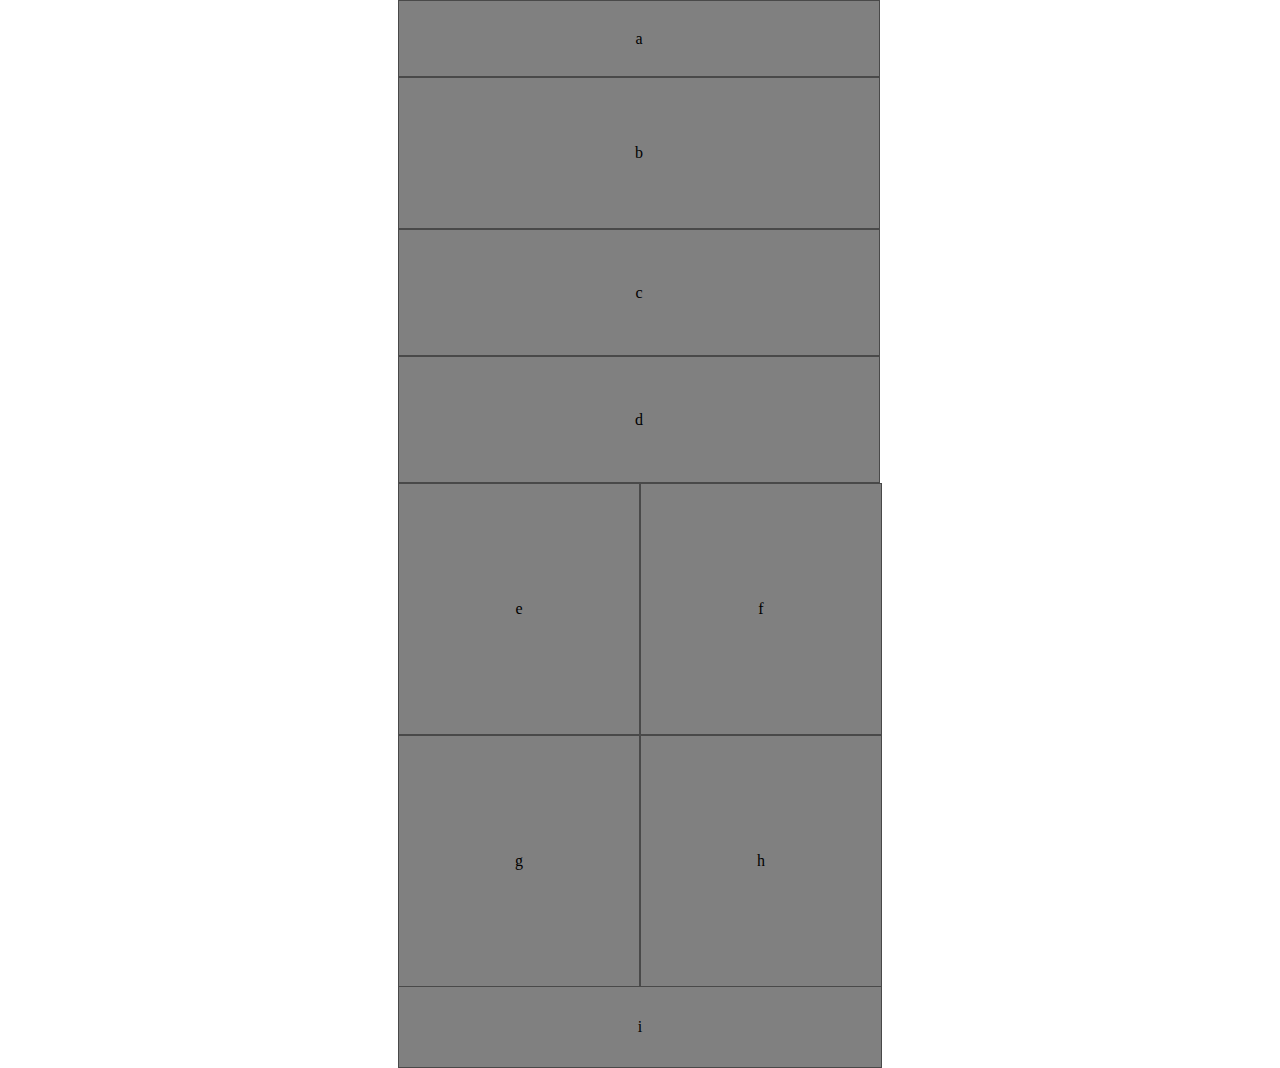
==== class-01/lab/index.html @ 4af4a5cb "mobile view complete" ====
<!DOCTYPE html>
<html lang="en">
<head>
  <meta charset="UTF-8">
  <meta name="viewport" content="width=device-width, initial-scale=1.0">
  <meta http-equiv="X-UA-Compatible" content="ie=edge">
  <title>CF 301: Lab 01</title>
  <link href="css/reset.css" rel="stylesheet">
  <link href="css/base.css" rel="stylesheet">
  <link href="css/layout.css" rel="stylesheet">
  <link href="css/theme.css" rel="stylesheet">
</head>
<body>
  <div id='wrapper'>
    <header>
        <div class='headerSmall'>a</div>
        <div class='headerLarge'>b</div>
        <div class='headerMedium'>c</div>
        <div class='headerMedium'>d</div>
      </header>
        
      <main>
        <div>e</div>
        <div>f</div>
        <div>g</div>
        <div>h</div>
      </main>
  
      <footer>
        <div>i</div>
      </footer>
  </div>
  
</body>
</html>
---- class-01/lab/css/base.css ----
div {
  text-align: center;
}
---- class-01/lab/css/layout.css ----
#wrapper {
  margin: auto;
}

header, main, footer {
  width: 484px;
  margin: auto;
}

header div {
  width: 480px;
}

.headerSmall {
  line-height: 75px;
}

.headerLarge {
  line-height: 150px;
}

.headerMedium {
  line-height: 125px;
}

main {
  height: auto;
}

main div {
  float: left;
  width: 240px;
  line-height: 250px;
}

footer div {
  line-height: 80px;
}
---- class-01/lab/css/theme.css ----
header div, main div, footer div {
  background-color: gray;
  border: 1px solid rgb(73, 73, 73);
}
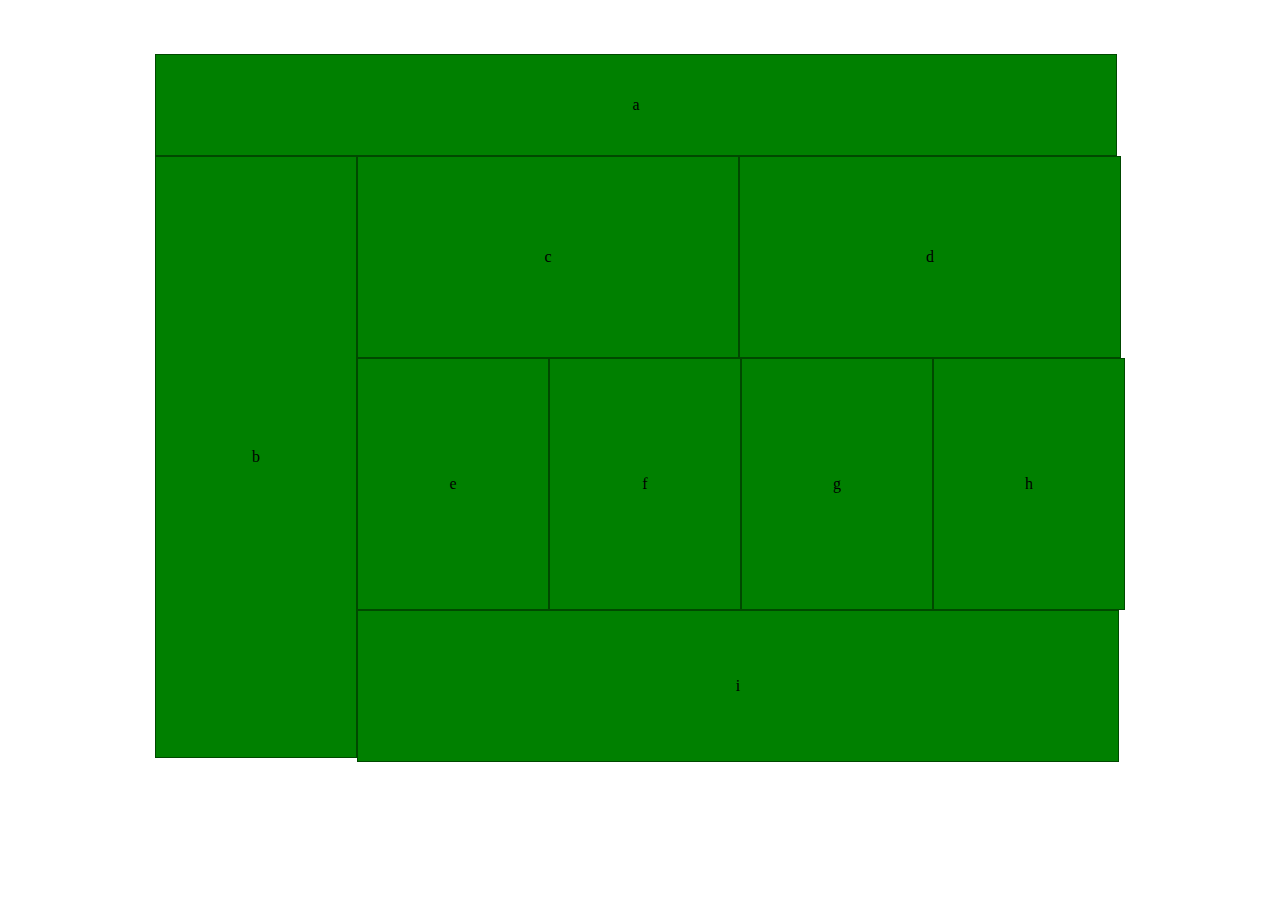
==== commit c973c0f7: "lab complete" ====
--- a/class-01/lab/index.html
+++ b/class-01/lab/index.html
@@ -6,30 +6,23 @@
   <meta http-equiv="X-UA-Compatible" content="ie=edge">
   <title>CF 301: Lab 01</title>
   <link href="css/reset.css" rel="stylesheet">
-  <link href="css/base.css" rel="stylesheet">
   <link href="css/layout.css" rel="stylesheet">
   <link href="css/theme.css" rel="stylesheet">
 </head>
 <body>
   <div id='wrapper'>
-    <header>
-        <div class='headerSmall'>a</div>
-        <div class='headerLarge'>b</div>
-        <div class='headerMedium'>c</div>
-        <div class='headerMedium'>d</div>
-      </header>
-        
-      <main>
-        <div>e</div>
-        <div>f</div>
-        <div>g</div>
-        <div>h</div>
-      </main>
-  
-      <footer>
-        <div>i</div>
-      </footer>
+    
+    <div class='headerSmall'>a</div>
+    <div class='headerLarge'>b</div>
+    <div class='headerMedium'>c</div>
+    <div class='headerMedium'>d</div>
+    <div class='square'>e</div>
+    <div class='square'>f</div>
+    <div class='square'>g</div>
+    <div class='square'>h</div>
+    <div class='footer'>i</div>
+    
   </div>
-  
+
 </body>
 </html>--- a/class-01/lab/css/layout.css
+++ b/class-01/lab/css/layout.css
@@ -1,38 +1,73 @@
+/* Mobile as default */
 #wrapper {
-  margin: auto;
+  margin: 0 auto;
+  text-align: center;
+  width: 484px;
+  margin-top: 6vh;
 }
 
-header, main, footer {
-  width: 484px;
-  margin: auto;
-}
-
-header div {
-  width: 480px;
+#wrapper div {
+  float: left;
+  clear: none;
 }
 
 .headerSmall {
   line-height: 75px;
+  width: 480px;
 }
 
 .headerLarge {
   line-height: 150px;
+  width: 480px;
 }
 
 .headerMedium {
   line-height: 125px;
+  width: 480px;
 }
 
-main {
-  height: auto;
-}
-
-main div {
-  float: left;
+.square {
   width: 240px;
   line-height: 250px;
 }
 
-footer div {
+.footer {
   line-height: 80px;
+  width:480px;
+  margin-bottom: 6vh;
+}
+
+/* Desktop View */
+@media (min-width: 768px) {
+  #wrapper {
+    width: 970px;
+  }
+  
+  .headerSmall {
+    width: 960px;
+    line-height: 100px;
+  }
+  
+  .footer {
+    width: 760px;
+    line-height: 150px;
+  }
+
+  .square {
+    width: 190px;
+    line-height: 250px;
+  }
+
+  .headerLarge {
+    width: 200px;
+    line-height: 600px;
+    margin-left: 0px;
+    float: left;
+  }
+
+  .headerMedium {
+    line-height: 200px;
+    width: 380px;
+    margin: auto;
+  }
 }--- a/class-01/lab/css/theme.css
+++ b/class-01/lab/css/theme.css
@@ -1,4 +1,13 @@
-header div, main div, footer div {
+#wrapper div {
   background-color: gray;
   border: 1px solid rgb(73, 73, 73);
+  text-align: center;
+}
+
+@media (min-width: 768px) {
+  #wrapper div {
+    background-color: green;
+    border: 1px solid rgb(0, 73, 0);
+    text-align: center;
+  }  
 }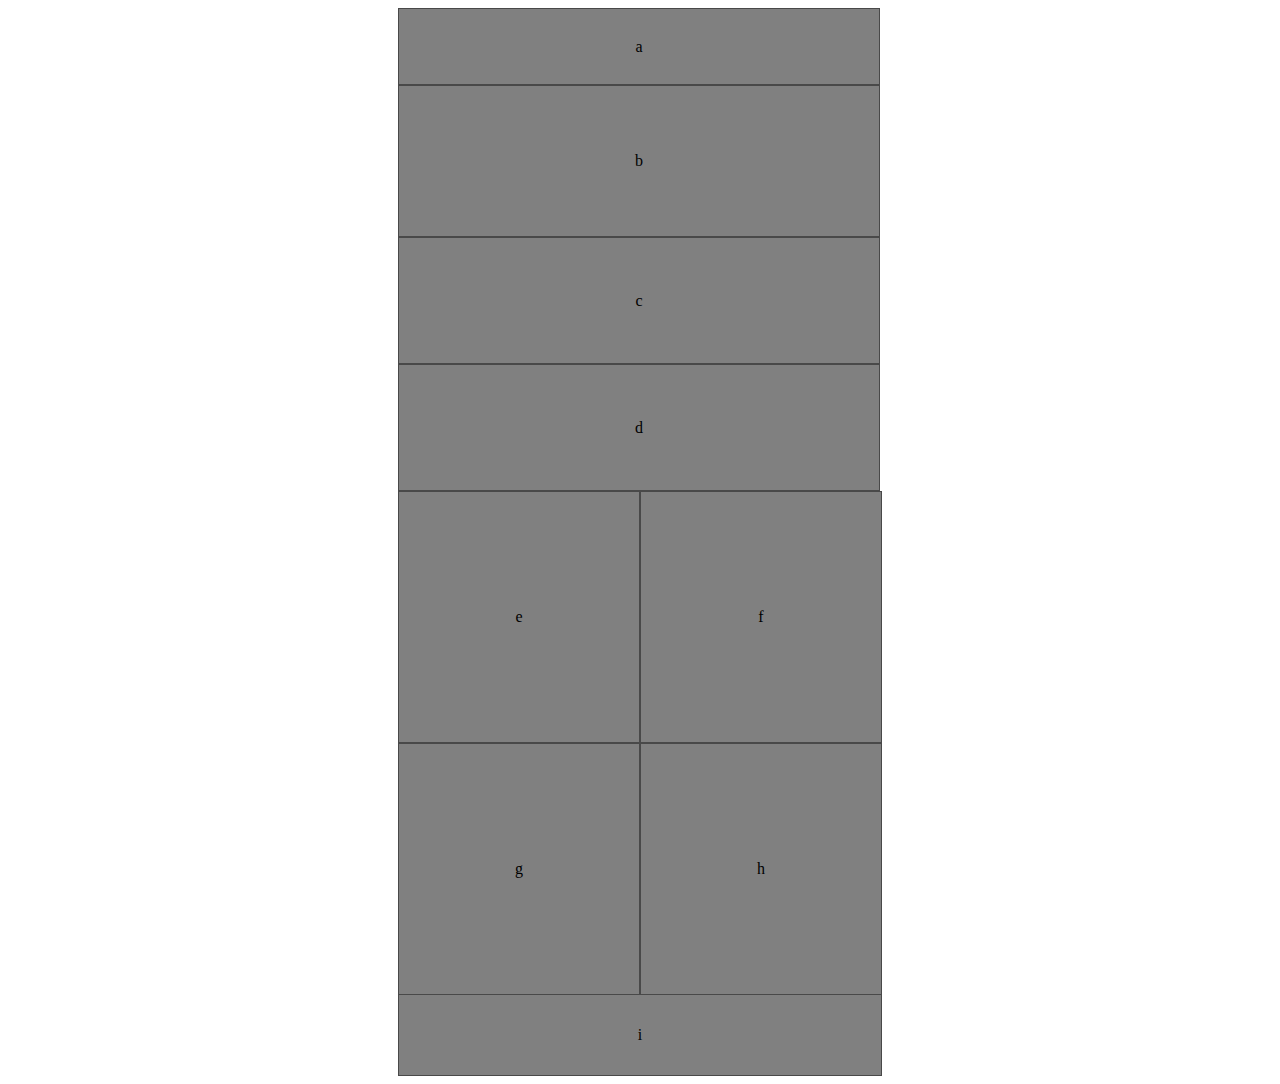
==== commit 15f2203b: "resolved merge conflicts" ====
--- a/class-01/lab/index.html
+++ b/class-01/lab/index.html
@@ -6,23 +6,30 @@
   <meta http-equiv="X-UA-Compatible" content="ie=edge">
   <title>CF 301: Lab 01</title>
   <link href="css/reset.css" rel="stylesheet">
+  <link href="css/base.css" rel="stylesheet">
   <link href="css/layout.css" rel="stylesheet">
   <link href="css/theme.css" rel="stylesheet">
 </head>
 <body>
   <div id='wrapper'>
-    
-    <div class='headerSmall'>a</div>
-    <div class='headerLarge'>b</div>
-    <div class='headerMedium'>c</div>
-    <div class='headerMedium'>d</div>
-    <div class='square'>e</div>
-    <div class='square'>f</div>
-    <div class='square'>g</div>
-    <div class='square'>h</div>
-    <div class='footer'>i</div>
-    
+    <header>
+        <div class='headerSmall'>a</div>
+        <div class='headerLarge'>b</div>
+        <div class='headerMedium'>c</div>
+        <div class='headerMedium'>d</div>
+      </header>
+        
+      <main>
+        <div>e</div>
+        <div>f</div>
+        <div>g</div>
+        <div>h</div>
+      </main>
+  
+      <footer>
+        <div>i</div>
+      </footer>
   </div>
-
+  
 </body>
 </html>--- a/class-01/lab/css/base.css
+++ b/class-01/lab/css/base.css
@@ -0,0 +1,3 @@
+div {
+  text-align: center;
+}--- a/class-01/lab/css/layout.css
+++ b/class-01/lab/css/layout.css
@@ -1,73 +1,38 @@
-/* Mobile as default */
 #wrapper {
-  margin: 0 auto;
-  text-align: center;
-  width: 484px;
-  margin-top: 6vh;
+  margin: auto;
 }
 
-#wrapper div {
-  float: left;
-  clear: none;
+header, main, footer {
+  width: 484px;
+  margin: auto;
+}
+
+header div {
+  width: 480px;
 }
 
 .headerSmall {
   line-height: 75px;
-  width: 480px;
 }
 
 .headerLarge {
   line-height: 150px;
-  width: 480px;
 }
 
 .headerMedium {
   line-height: 125px;
-  width: 480px;
 }
 
-.square {
+main {
+  height: auto;
+}
+
+main div {
+  float: left;
   width: 240px;
   line-height: 250px;
 }
 
-.footer {
+footer div {
   line-height: 80px;
-  width:480px;
-  margin-bottom: 6vh;
-}
-
-/* Desktop View */
-@media (min-width: 768px) {
-  #wrapper {
-    width: 970px;
-  }
-  
-  .headerSmall {
-    width: 960px;
-    line-height: 100px;
-  }
-  
-  .footer {
-    width: 760px;
-    line-height: 150px;
-  }
-
-  .square {
-    width: 190px;
-    line-height: 250px;
-  }
-
-  .headerLarge {
-    width: 200px;
-    line-height: 600px;
-    margin-left: 0px;
-    float: left;
-  }
-
-  .headerMedium {
-    line-height: 200px;
-    width: 380px;
-    margin: auto;
-  }
 }--- a/class-01/lab/css/theme.css
+++ b/class-01/lab/css/theme.css
@@ -1,13 +1,4 @@
-#wrapper div {
+header div, main div, footer div {
   background-color: gray;
   border: 1px solid rgb(73, 73, 73);
-  text-align: center;
-}
-
-@media (min-width: 768px) {
-  #wrapper div {
-    background-color: green;
-    border: 1px solid rgb(0, 73, 0);
-    text-align: center;
-  }  
 }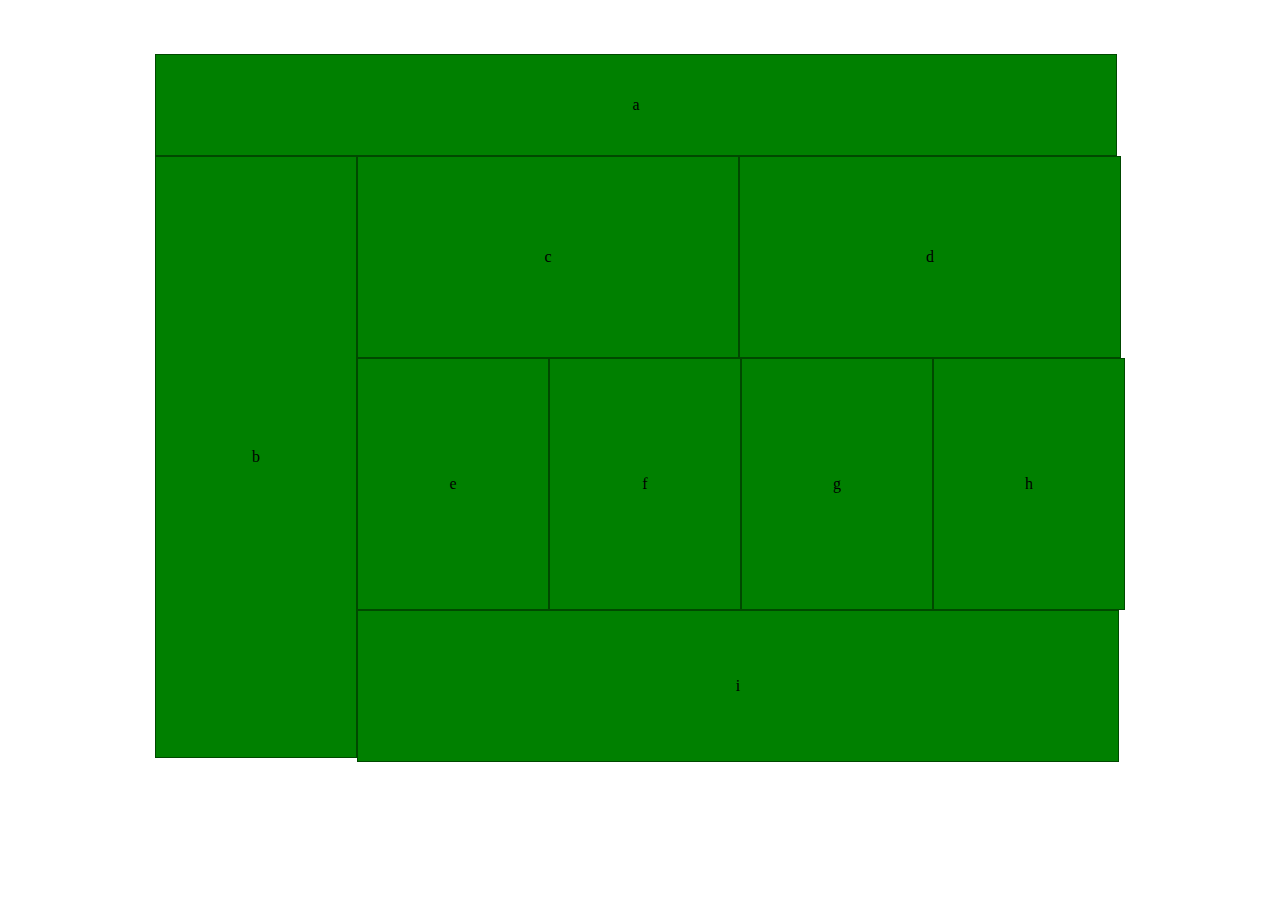
==== commit 77e01502: "lab 1 restored" ====
--- a/class-01/lab/index.html
+++ b/class-01/lab/index.html
@@ -6,30 +6,23 @@
   <meta http-equiv="X-UA-Compatible" content="ie=edge">
   <title>CF 301: Lab 01</title>
   <link href="css/reset.css" rel="stylesheet">
-  <link href="css/base.css" rel="stylesheet">
   <link href="css/layout.css" rel="stylesheet">
   <link href="css/theme.css" rel="stylesheet">
 </head>
 <body>
   <div id='wrapper'>
-    <header>
-        <div class='headerSmall'>a</div>
-        <div class='headerLarge'>b</div>
-        <div class='headerMedium'>c</div>
-        <div class='headerMedium'>d</div>
-      </header>
-        
-      <main>
-        <div>e</div>
-        <div>f</div>
-        <div>g</div>
-        <div>h</div>
-      </main>
-  
-      <footer>
-        <div>i</div>
-      </footer>
+
+    <div class='headerSmall'>a</div>
+    <div class='headerLarge'>b</div>
+    <div class='headerMedium'>c</div>
+    <div class='headerMedium'>d</div>
+    <div class='square'>e</div>
+    <div class='square'>f</div>
+    <div class='square'>g</div>
+    <div class='square'>h</div>
+    <div class='footer'>i</div>
+
   </div>
-  
+
 </body>
-</html>+</html> --- a/class-01/lab/css/layout.css
+++ b/class-01/lab/css/layout.css
@@ -1,38 +1,73 @@
+/* Mobile as default */
 #wrapper {
-  margin: auto;
+  margin: 0 auto;
+  text-align: center;
+  width: 484px;
+  margin-top: 6vh;
 }
 
-header, main, footer {
-  width: 484px;
-  margin: auto;
-}
-
-header div {
-  width: 480px;
+#wrapper div {
+  float: left;
+  clear: none;
 }
 
 .headerSmall {
   line-height: 75px;
+  width: 480px;
 }
 
 .headerLarge {
   line-height: 150px;
+  width: 480px;
 }
 
 .headerMedium {
   line-height: 125px;
+  width: 480px;
 }
 
-main {
-  height: auto;
-}
-
-main div {
-  float: left;
+.square {
   width: 240px;
   line-height: 250px;
 }
 
-footer div {
+.footer {
   line-height: 80px;
-}+  width:480px;
+  margin-bottom: 6vh;
+}
+
+/* Desktop View */
+@media (min-width: 768px) {
+  #wrapper {
+    width: 970px;
+  }
+
+  .headerSmall {
+    width: 960px;
+    line-height: 100px;
+  }
+
+  .footer {
+    width: 760px;
+    line-height: 150px;
+  }
+
+  .square {
+    width: 190px;
+    line-height: 250px;
+  }
+
+  .headerLarge {
+    width: 200px;
+    line-height: 600px;
+    margin-left: 0px;
+    float: left;
+  }
+
+  .headerMedium {
+    line-height: 200px;
+    width: 380px;
+    margin: auto;
+  }
+} --- a/class-01/lab/css/theme.css
+++ b/class-01/lab/css/theme.css
@@ -1,4 +1,13 @@
-header div, main div, footer div {
+#wrapper div {
   background-color: gray;
   border: 1px solid rgb(73, 73, 73);
-}+  text-align: center;
+}
+
+@media (min-width: 768px) {
+  #wrapper div {
+    background-color: green;
+    border: 1px solid rgb(0, 73, 0);
+    text-align: center;
+  }  
+} 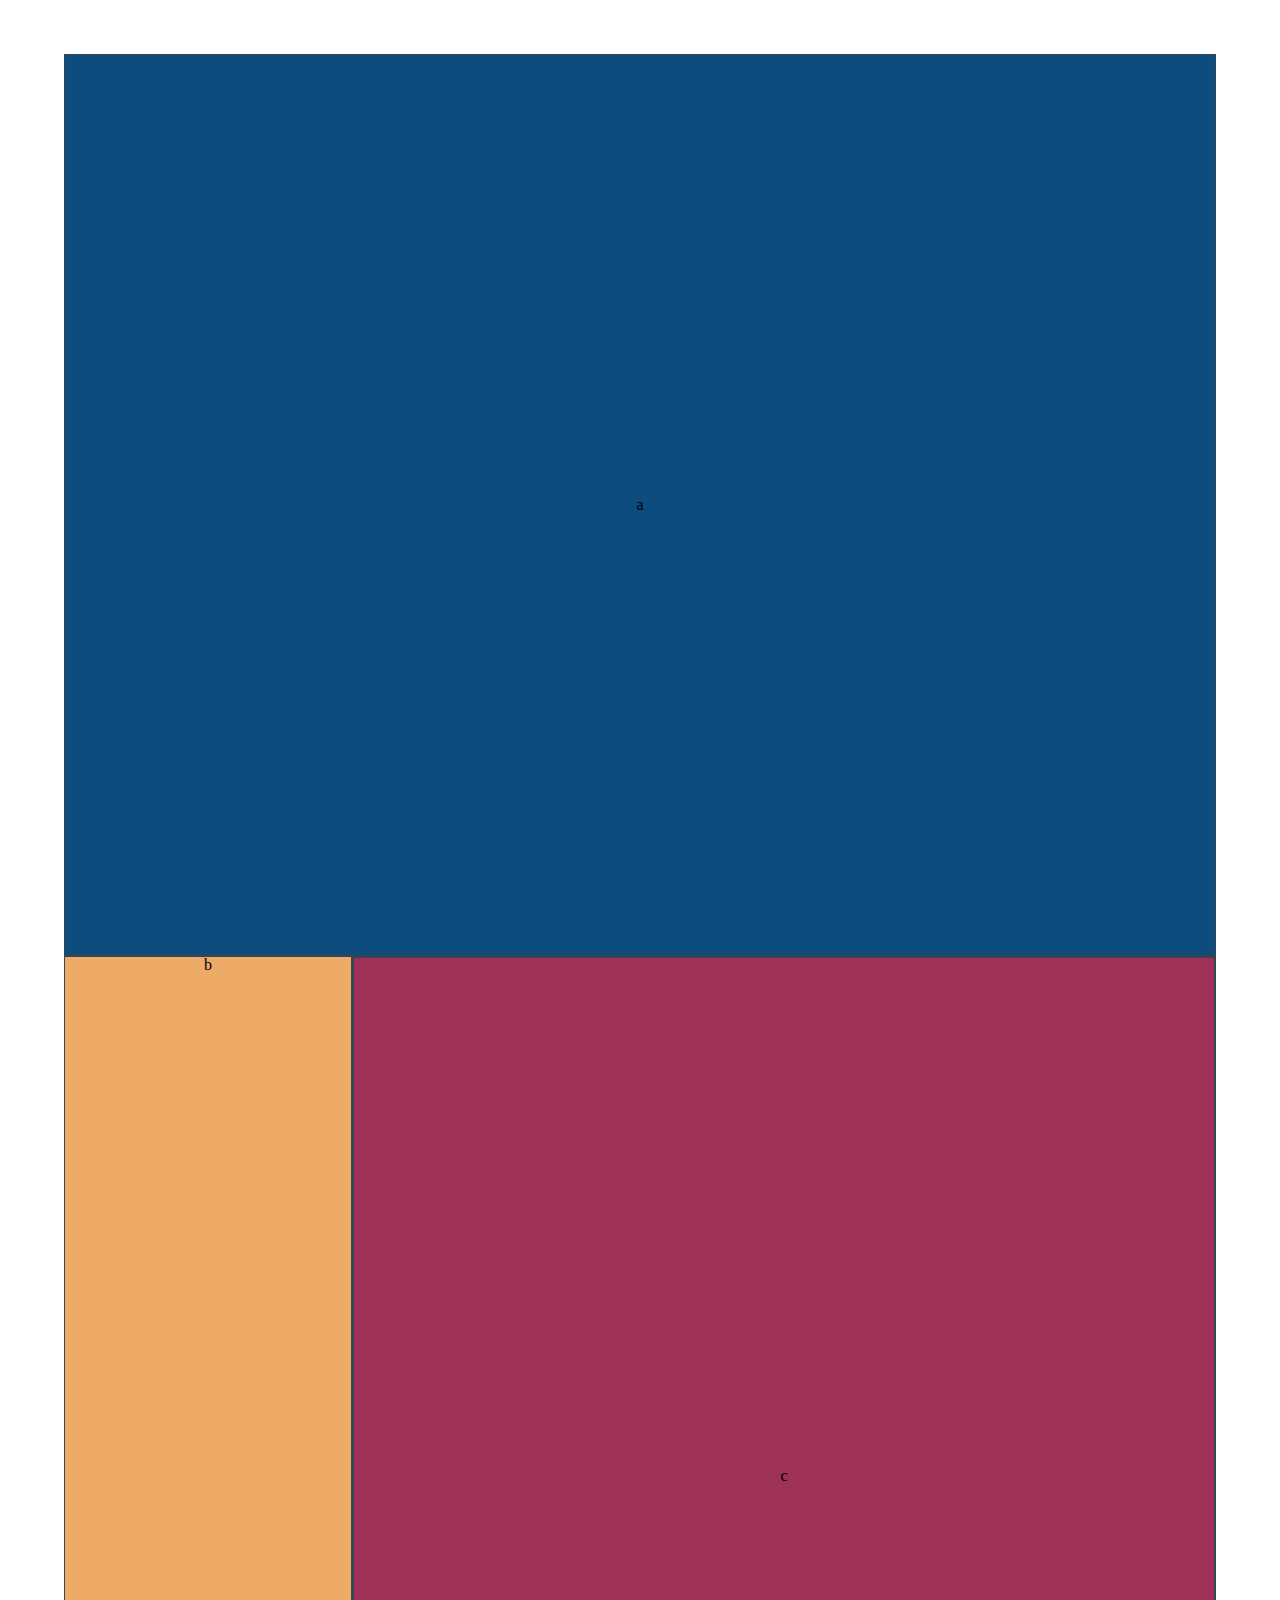
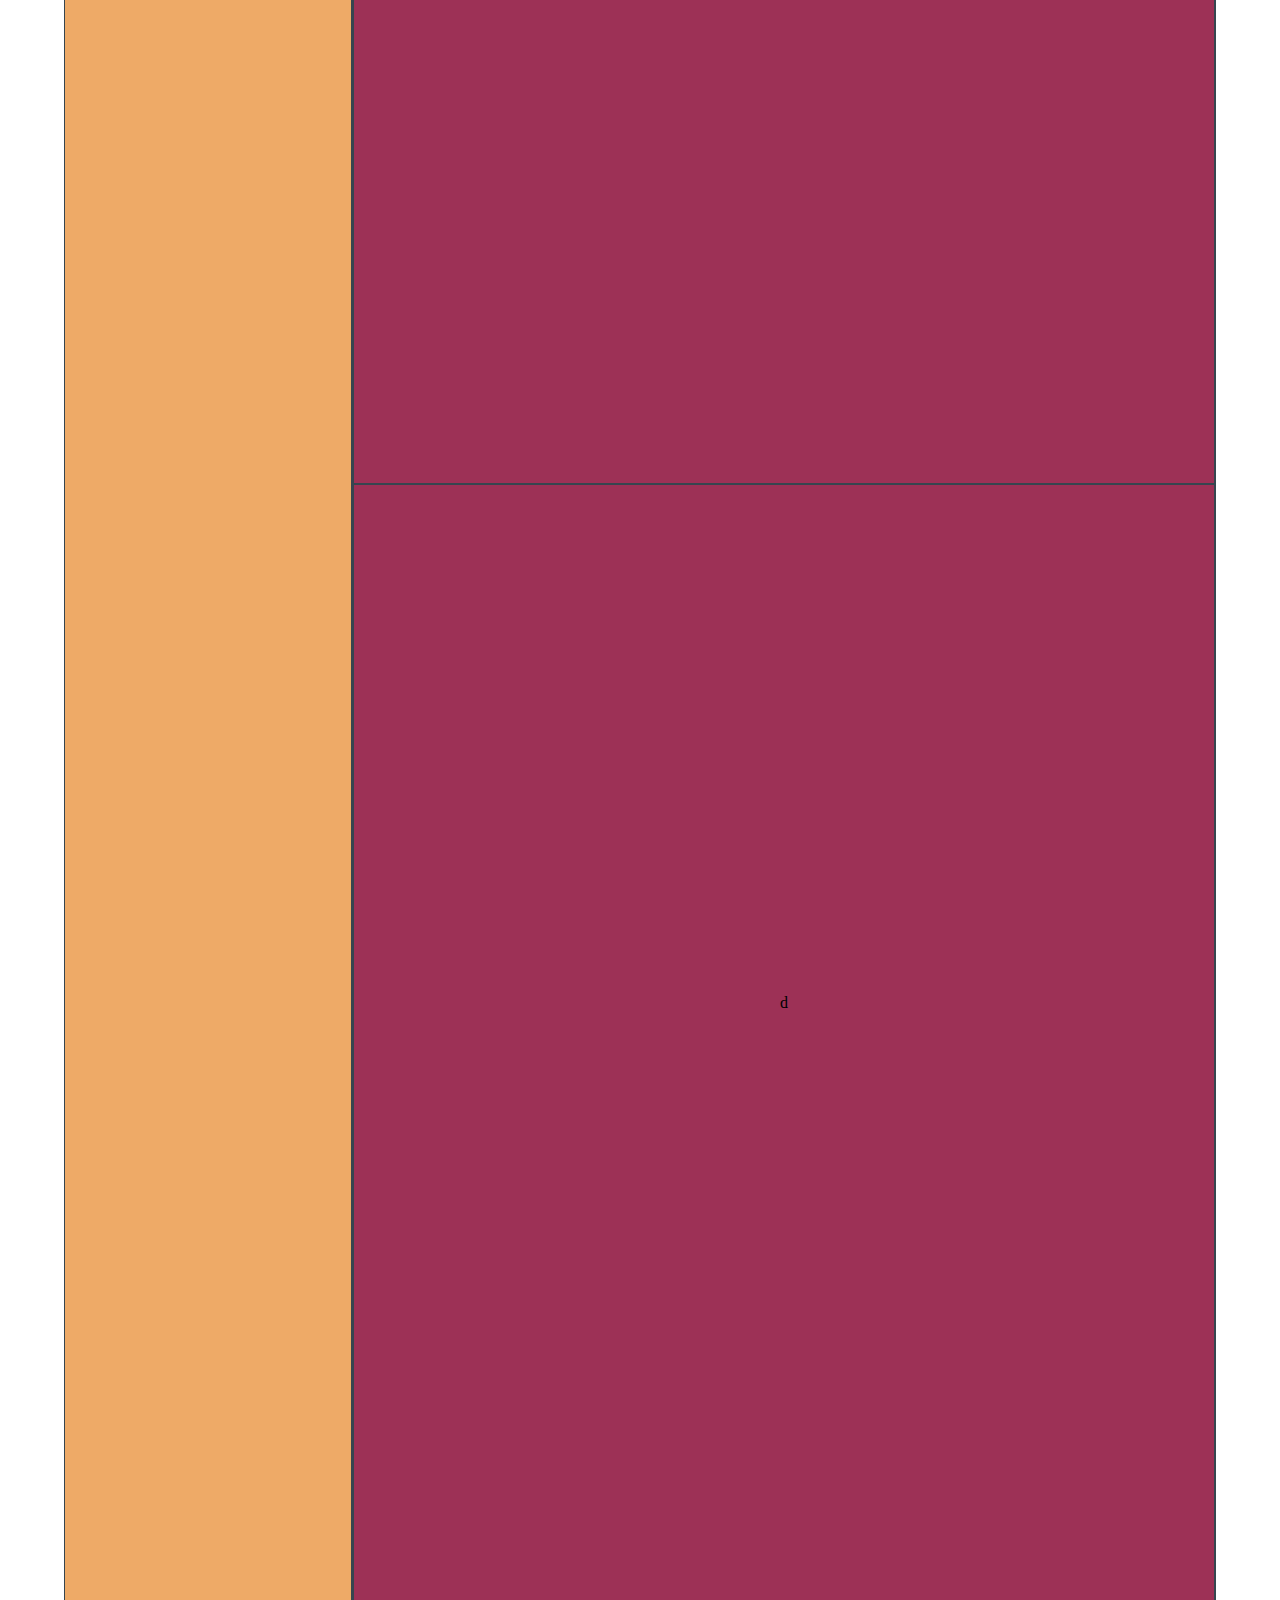
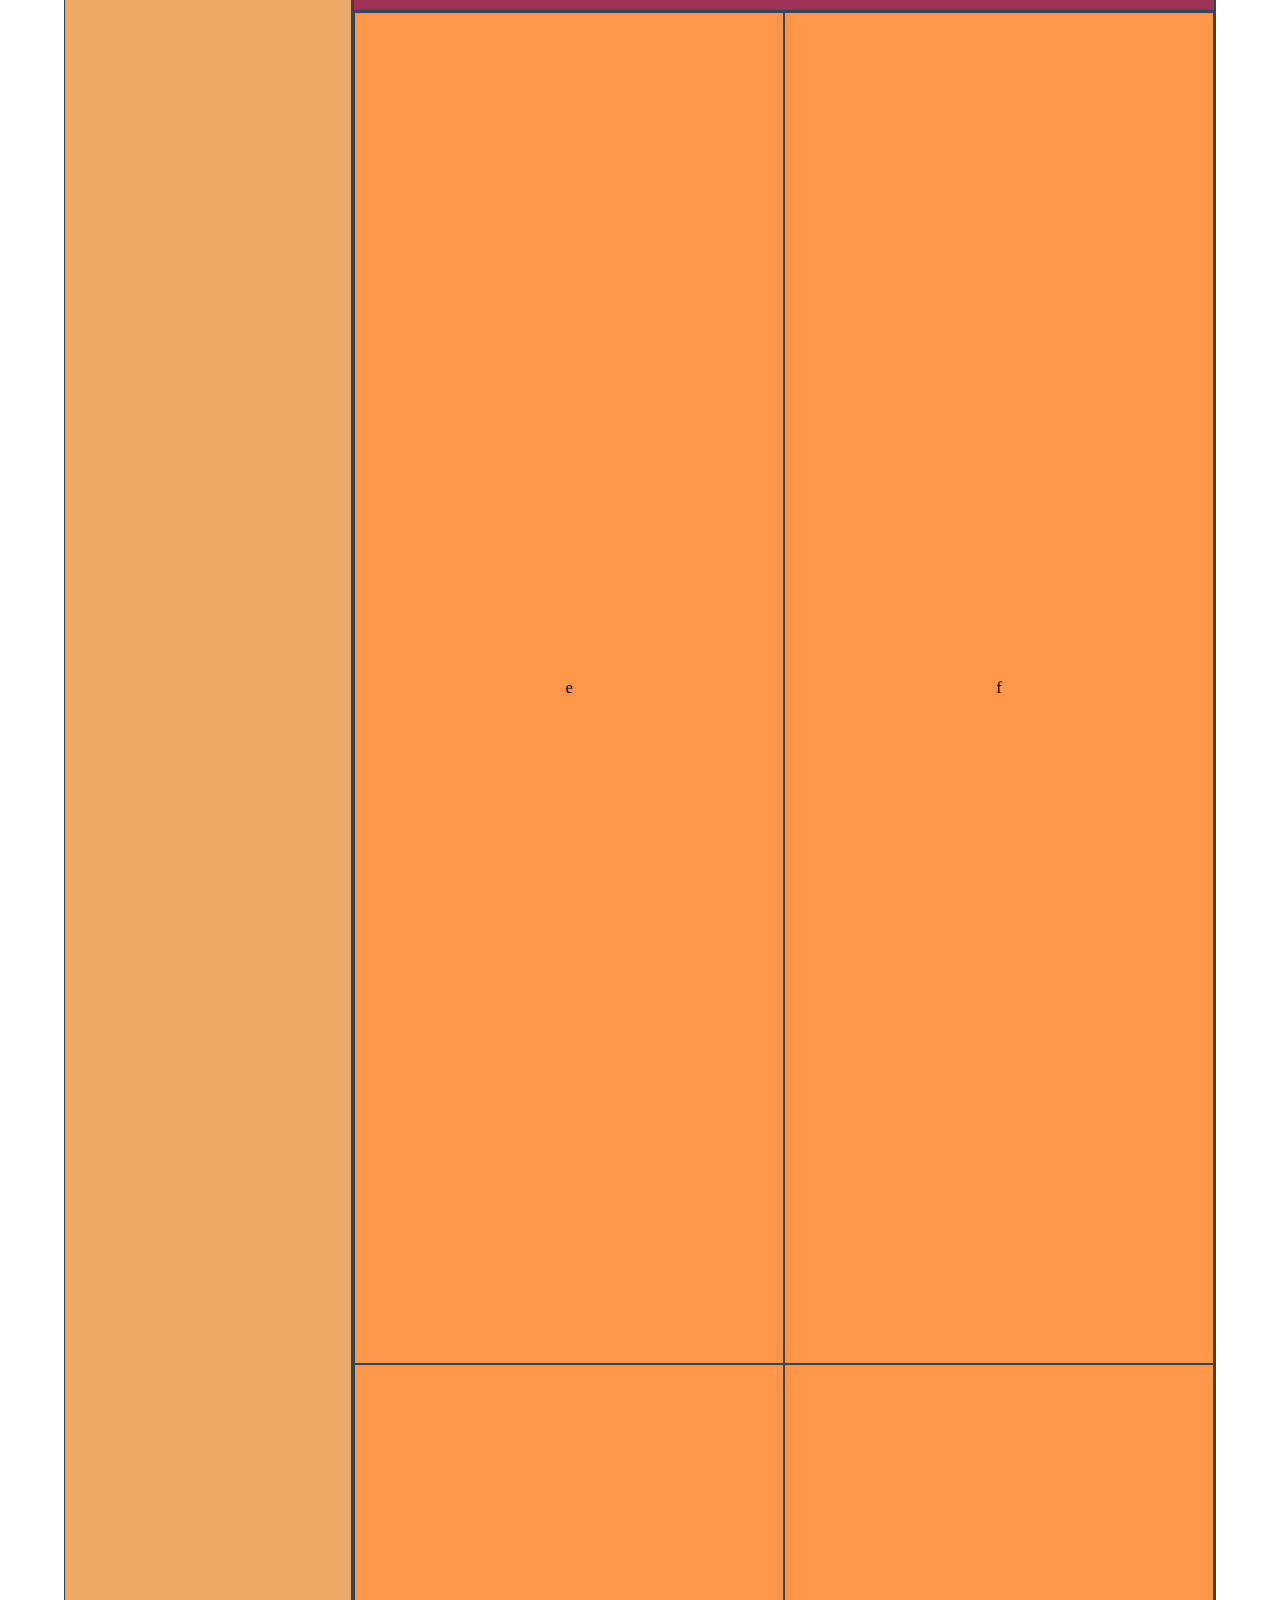
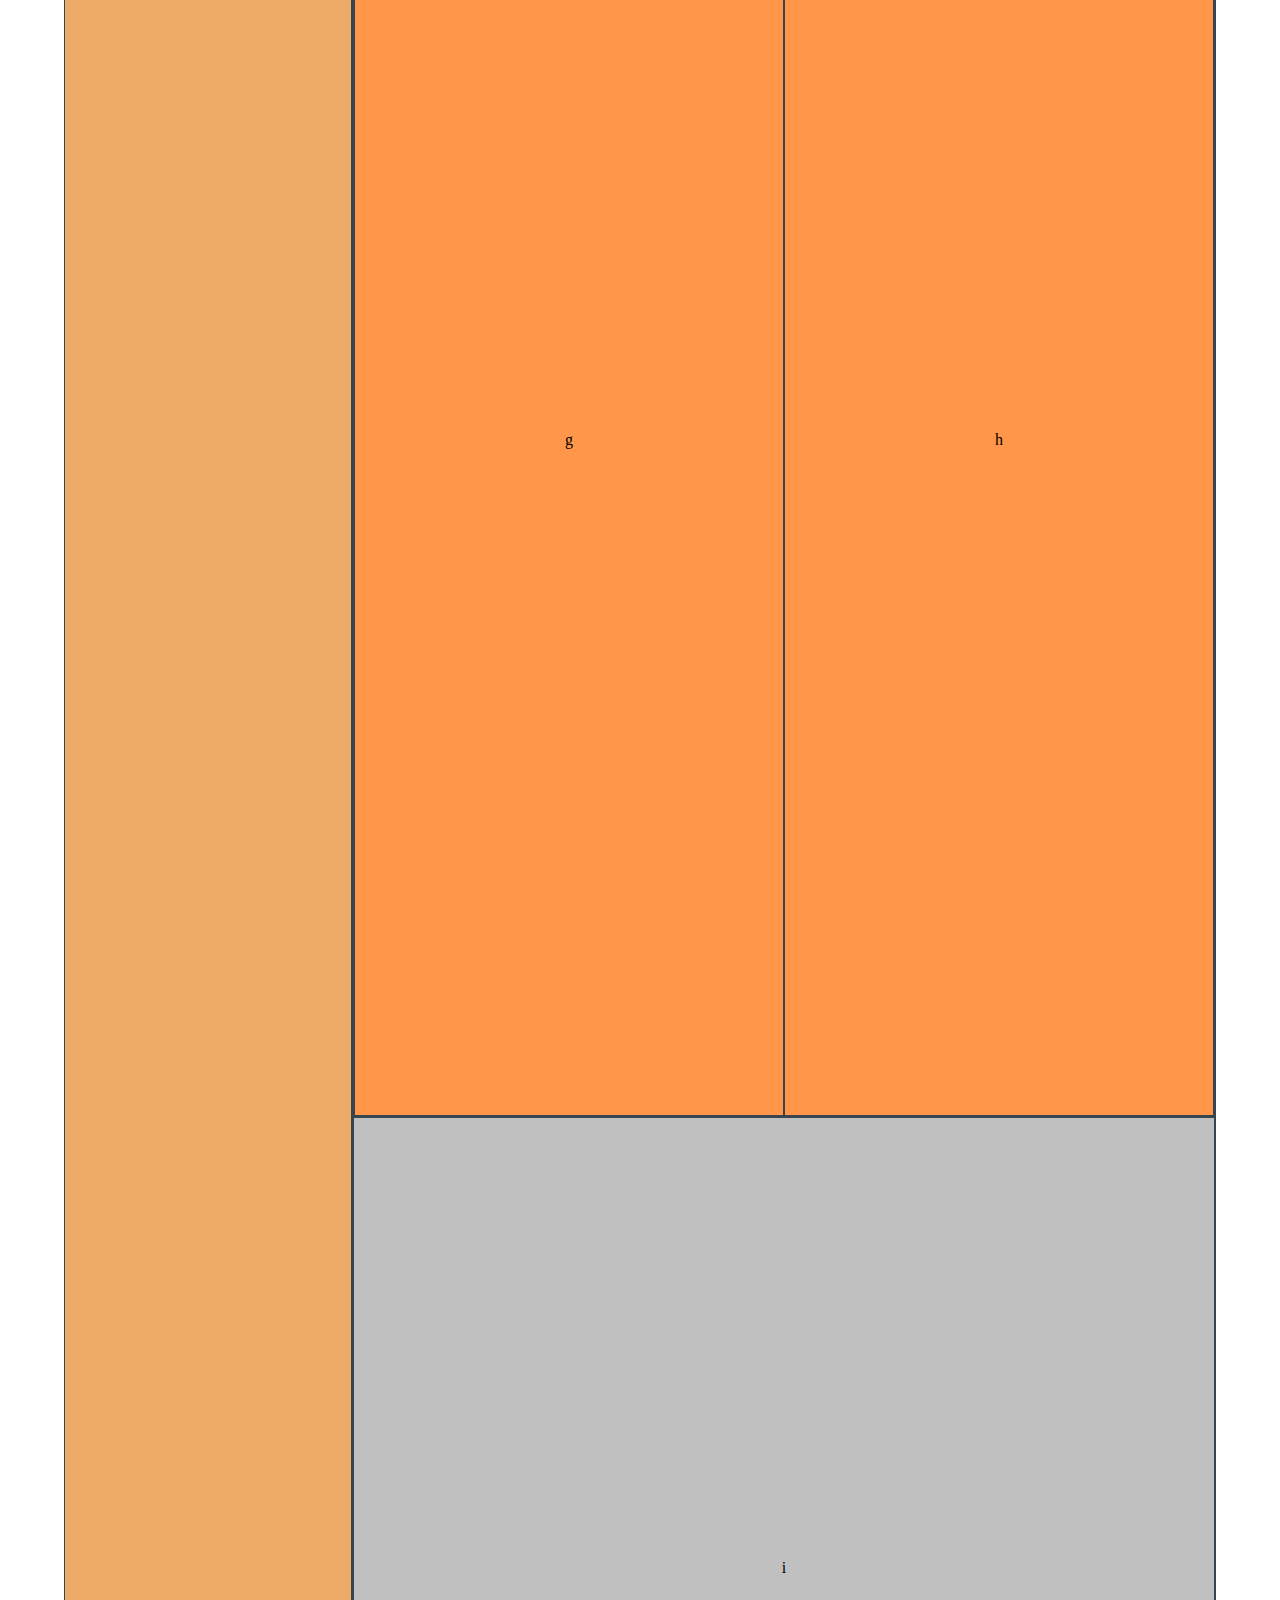
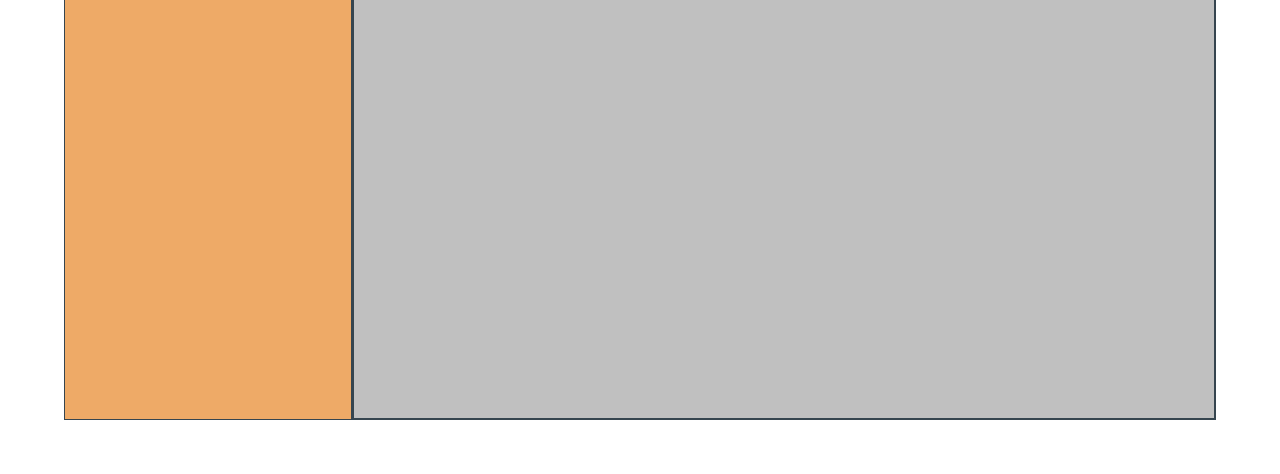
==== commit 2491b706: "lab 5 complete" ====
--- a/class-01/lab/index.html
+++ b/class-01/lab/index.html
@@ -14,14 +14,16 @@
 
     <div class='headerSmall'>a</div>
     <div class='headerLarge'>b</div>
+    <div class='medContainer'>
     <div class='headerMedium'>c</div>
     <div class='headerMedium'>d</div>
-    <div class='square'>e</div>
-    <div class='square'>f</div>
-    <div class='square'>g</div>
-    <div class='square'>h</div>
-    <div class='footer'>i</div>
-
+    <div id='horizSquares'>
+      <div class='square'>e</div>
+      <div class='square'>f</div>
+      <div class='square'>g</div>
+      <div class='square'>h</div>
+    </div>
+    <div class='footer'>i</div>   
   </div>
 
 </body>
--- a/class-01/lab/css/layout.css
+++ b/class-01/lab/css/layout.css
@@ -1,73 +1,140 @@
 /* Mobile as default */
+body {
+  display: grid;
+  grid-template-columns: 5vw 1fr 5vw;
+  vertical-align: middle;
+}
+
 #wrapper {
-  margin: 0 auto;
+  display: grid;
+  grid-template-rows: repeat(6, auto);
+  grid-column: 2 / 2;
   text-align: center;
-  width: 484px;
+  margin-top: 6vh;
   margin-top: 6vh;
 }
 
-#wrapper div {
-  float: left;
-  clear: none;
-}
-
 .headerSmall {
-  line-height: 75px;
-  width: 480px;
+  height: 100vh;
+  line-height: 100vh;
 }
 
 .headerLarge {
-  line-height: 150px;
-  width: 480px;
+  display: none;
 }
 
 .headerMedium {
-  line-height: 125px;
-  width: 480px;
+  display: none;
+}
+
+#horizSquares {
+  display: grid;
+  grid-template-columns: 1fr 1fr 1fr 1fr;
 }
 
 .square {
-  width: 240px;
-  line-height: 250px;
+  line-height: 150vh;
 }
 
 .footer {
-  line-height: 80px;
-  width:480px;
-  margin-bottom: 6vh;
+  line-height: 100vh;
+  height: 100vh;
 }
 
-/* Desktop View */
+/* Tabletish */
 @media (min-width: 768px) {
   #wrapper {
-    width: 970px;
+    display: grid;
+    grid-template-rows: repeat(5, auto);
+    grid-column: 2 / 3;
+    text-align: center;
+    margin-top: 6vh;
+    margin-bottom: 6vh;
+  }
+  
+  .headerSmall {
+    height: 100vh;
+    line-height: 100vh;
+  }
+  
+  .headerLarge {
+    display: none;
   }
 
+  #medContainer {
+    display: grid;
+    grid-template-columns: 1fr 1fr;
+    grid-template-rows: 1fr;
+  }
+  
+  .headerMedium {
+    display: inherit;
+    height: 125vh;
+    line-height: 115vh;
+  }
+  
+  #horizSquares {
+    display: grid;
+    grid-template-columns: 1fr 1fr;
+    grid-template-rows: 1fr 1fr;
+  }
+  
+  .square {
+    line-height: 150vh;
+  }
+  
+  .footer {
+    line-height: 100vh;
+    height: 100vh;
+  }
+}
+
+/* Desktop */
+@media (min-width: 1200px) {
+  #wrapper {
+    display: grid;
+    grid-template-rows: repeat(2, auto);
+    grid-template-columns: 1fr 3fr;
+    grid-column: 2 / 3;
+    text-align: center;
+    margin-top: 6vh;
+    margin-bottom: 6vh;
+  }
+  
   .headerSmall {
-    width: 960px;
-    line-height: 100px;
+    grid-column: 1 / 3;
+    height: 100vh;
+    line-height: 100vh;
   }
-
-  .footer {
-    width: 760px;
-    line-height: 150px;
-  }
-
-  .square {
-    width: 190px;
-    line-height: 250px;
-  }
-
+  
   .headerLarge {
-    width: 200px;
-    line-height: 600px;
-    margin-left: 0px;
-    float: left;
+    display: inherit;
+    grid-column: 1 / 2;
+    height: auto;
+    line-height: 100%;
   }
 
   .headerMedium {
-    line-height: 200px;
-    width: 380px;
-    margin: auto;
+    display: inherit;
+    grid-column: 2 / 3;
+    height: 125vh;
+    line-height: 115vh;
   }
-} +  
+  #horizSquares {
+    display: grid;
+    grid-column: 2 / 3;
+    grid-template-columns: 1fr 1fr;
+    grid-template-rows: 1fr 1fr;
+  }
+  
+  .square {
+    line-height: 150vh;
+  }
+  
+  .footer {
+    grid-column: 2 / 3;
+    line-height: 100vh;
+    height: 100vh;
+  }
+}--- a/class-01/lab/css/theme.css
+++ b/class-01/lab/css/theme.css
@@ -1,13 +1,68 @@
 #wrapper div {
-  background-color: gray;
-  border: 1px solid rgb(73, 73, 73);
+  border: 1px solid #36454f;
   text-align: center;
 }
 
+.headerSmall {
+  background-color: #C03C09;
+}
+
+.headerMedium {
+  background-color: #277C53;
+}
+
+.headerLarge {
+  background-color: #428493;
+}
+
+.square {
+  background-color: #40E0CF;
+}
+
+.footer {
+  background-color: #ffd700;
+}
+
 @media (min-width: 768px) {
-  #wrapper div {
-    background-color: green;
-    border: 1px solid rgb(0, 73, 0);
-    text-align: center;
-  }  
-} +  .headerSmall {
+    background-color: #674443;
+  }
+
+  .headerMedium {
+    background-color: #625755;
+  }
+
+  .headerLarge {
+    background-color: #98977D;
+  }
+
+  .square {
+    background-color: #A0BB8C;
+  }
+
+  .footer {
+    background-color: #E0CC60;
+  }
+}
+
+@media (min-width: 1200px) {
+  .headerSmall {
+    background-color: #0D4C7C;
+  }
+
+  .headerMedium {
+    background-color: #9D3156;
+  }
+
+  .headerLarge {
+    background-color: #EEAA67;
+  }
+
+  .square {
+    background-color: #FF9649;
+  }
+
+  .footer {
+    background-color: silver;
+  }
+}